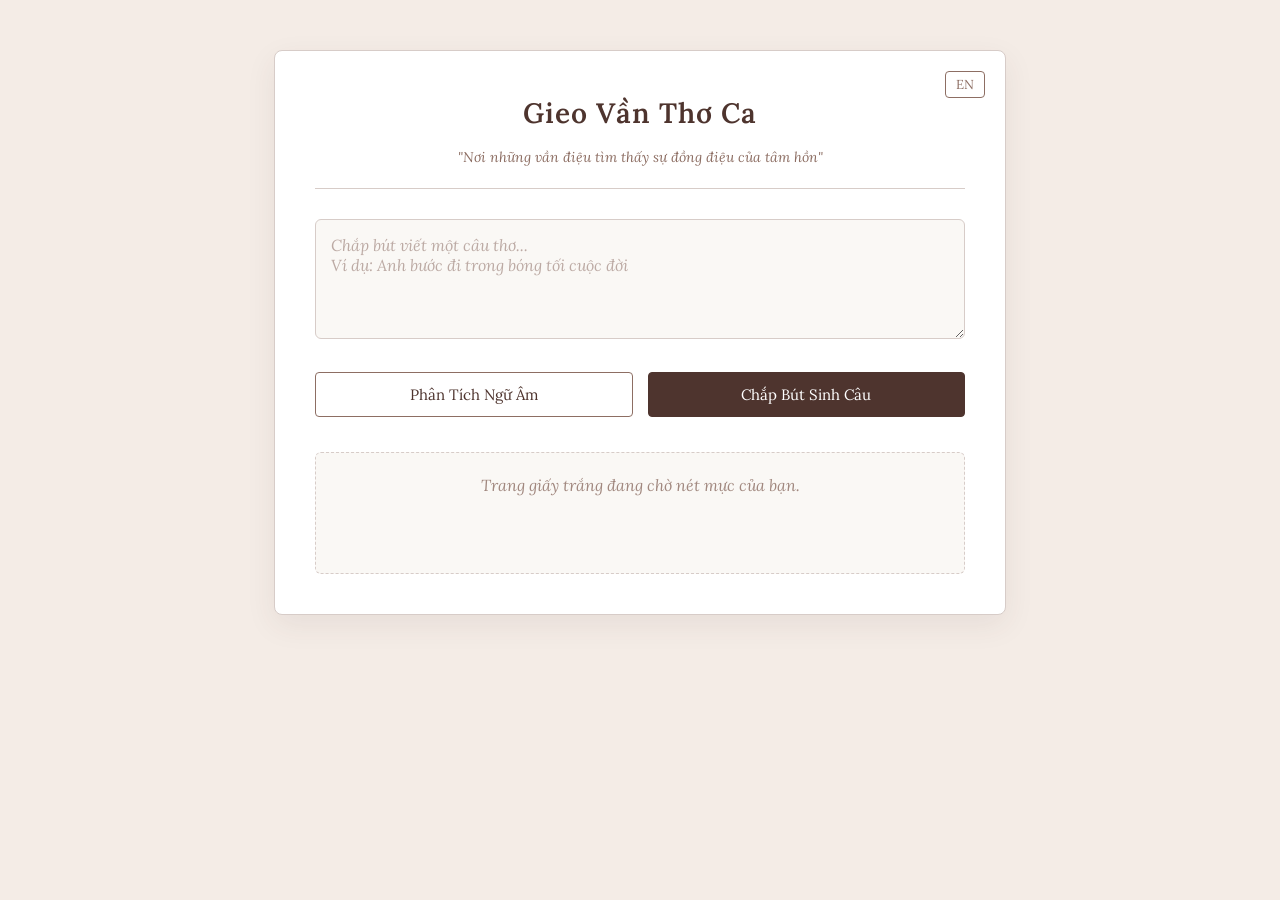
==== GieoVan/index.html @ aee2167a "New Project about Art, Poetry" ====
<!doctype html>
<html lang="vi">
  <head>
    <meta charset="UTF-8" />
    <meta name="viewport" content="width=device-width, initial-scale=1.0" />
    <title>Gieo Vần - Nàng Thơ</title>
    <link
      href="https://fonts.googleapis.com/css2?family=Lora:ital,wght@0,400;0,600;1,400&display=swap"
      rel="stylesheet"
    />
    <style>
      :root {
        --bg-paper: #f4ece6;
        --bg-card: #ffffff;
        --text-main: #4e342e;
        --text-muted: #8d6e63;
        --accent-color: #bcaaa4;
        --border-color: #d7ccc8;
      }

      body {
        background-color: var(--bg-paper);
        color: var(--text-main);
        font-family: "Lora", "Times New Roman", serif;
        display: flex;
        justify-content: center;
        padding: 50px 20px;
        margin: 0;
        line-height: 1.6;
      }

      .container {
        width: 100%;
        max-width: 650px;
        background: var(--bg-card);
        padding: 40px;
        border-radius: 8px;
        box-shadow: 0 10px 30px rgba(78, 52, 46, 0.08);
        border: 1px solid var(--border-color);
        position: relative; /* Để đặt nút language góc phải */
      }

      /* Nút chuyển đổi ngôn ngữ */
      .lang-toggle {
        position: absolute;
        top: 20px;
        right: 20px;
        background: transparent;
        border: 1px solid var(--text-muted);
        color: var(--text-muted);
        padding: 4px 10px;
        border-radius: 4px;
        cursor: pointer;
        font-family: "Lora", serif;
        font-size: 13px;
        transition: all 0.3s ease;
      }
      .lang-toggle:hover {
        background: var(--text-muted);
        color: #ffffff;
      }

      h1 {
        color: var(--text-main);
        text-align: center;
        font-size: 28px;
        font-weight: 600;
        letter-spacing: 1px;
        margin-top: 0;
        margin-bottom: 10px;
      }

      .subtitle {
        text-align: center;
        color: var(--text-muted);
        font-style: italic;
        margin-bottom: 30px;
        font-size: 14px;
        border-bottom: 1px solid var(--border-color);
        padding-bottom: 20px;
      }

      .input-group {
        margin-bottom: 25px;
      }

      textarea {
        width: 100%;
        height: 120px;
        background: #faf8f5;
        color: var(--text-main);
        border: 1px solid var(--border-color);
        border-radius: 6px;
        padding: 15px;
        font-size: 16px;
        font-family: "Lora", serif;
        resize: vertical;
        box-sizing: border-box;
        outline: none;
        transition: all 0.3s ease;
      }

      textarea:focus {
        border-color: var(--text-muted);
        background: #ffffff;
        box-shadow: 0 0 0 3px rgba(141, 110, 99, 0.1);
      }

      textarea::placeholder {
        color: #bcaaa4;
        font-style: italic;
      }

      .btn-group {
        display: flex;
        gap: 15px;
      }

      button.action-btn {
        flex: 1;
        background: #ffffff;
        color: var(--text-main);
        border: 1px solid var(--text-muted);
        border-radius: 4px;
        padding: 12px;
        font-size: 15px;
        font-family: "Lora", serif;
        cursor: pointer;
        transition: all 0.3s ease;
      }

      button.action-btn:hover {
        background: var(--text-muted);
        color: #ffffff;
      }

      button.btn-primary {
        background: var(--text-main);
        color: #ffffff;
        border-color: var(--text-main);
      }

      button.btn-primary:hover {
        background: #3e2723;
      }

      .output-box {
        margin-top: 35px;
        padding: 20px;
        background: #faf8f5;
        border-radius: 6px;
        border: 1px dashed var(--border-color);
        min-height: 80px;
      }

      .output-title {
        font-weight: 600;
        color: var(--text-main);
        margin-bottom: 15px;
        font-size: 18px;
        border-bottom: 1px dotted var(--border-color);
        padding-bottom: 8px;
        display: inline-block;
      }

      .result-item {
        margin-bottom: 12px;
        padding: 12px 15px;
        background: #ffffff;
        border-radius: 4px;
        border-left: 3px solid var(--text-muted);
        box-shadow: 0 2px 5px rgba(0, 0, 0, 0.02);
        font-size: 15.5px;
      }

      .highlight {
        color: #d84315;
        font-weight: 600;
      }

      .loading {
        display: none;
        text-align: center;
        color: var(--text-muted);
        font-style: italic;
        margin-top: 20px;
      }
    </style>
  </head>
  <body>
    <div class="container">
      <button class="lang-toggle" id="langBtn" onclick="toggleLanguage()">
        EN
      </button>

      <h1 id="ui-title">Gieo Vần Thơ Ca</h1>
      <div class="subtitle" id="ui-subtitle">
        "Nơi những vần điệu tìm thấy sự đồng điệu của tâm hồn"
      </div>

      <div class="input-group">
        <textarea
          id="lyricInput"
          placeholder="Chắp bút viết một câu thơ...&#10;Ví dụ: Anh bước đi trong bóng tối cuộc đời"
        ></textarea>
      </div>

      <div class="btn-group">
        <button
          class="action-btn"
          id="ui-btn-analyze"
          onclick="analyzeLyrics(event)"
        >
          Phân Tích Ngữ Âm
        </button>
        <button
          class="action-btn btn-primary"
          id="ui-btn-generate"
          onclick="generateLyrics(event)"
        >
          Chắp Bút Sinh Câu
        </button>
      </div>

      <div id="loadingIndicator" class="loading">
        Đang lắng nghe tiếng vọng từ hệ thống...
      </div>

      <div class="output-box" id="outputArea">
        <p
          id="ui-empty-out"
          style="
            color: #a1887f;
            font-style: italic;
            text-align: center;
            margin: 0;
          "
        >
          Trang giấy trắng đang chờ nét mực của bạn.
        </p>
      </div>
    </div>

    <script>
      const API_URL = "http://localhost:8000/api";
      let currentLang = "vi";

      // Từ điển Đa ngôn ngữ
      const i18n = {
        vi: {
          title: "Gieo Vần Thơ Ca",
          subtitle: '"Nơi những vần điệu tìm thấy sự đồng điệu của tâm hồn"',
          placeholder:
            "Chắp bút viết một câu thơ...\nVí dụ: Anh bước đi trong bóng tối cuộc đời",
          btnAnalyze: "Phân Tích Ngữ Âm",
          btnGenerate: "Chắp Bút Sinh Câu",
          loading: "Đang lắng nghe tiếng vọng từ hệ thống...",
          emptyOut: "Trang giấy trắng đang chờ nét mực của bạn.",
          alertEmpty: "Xin hãy để lại đôi dòng trước khi thực hiện!",
          lastWord: "Từ hạ bút",
          rhymeDet: "Vần bắt được",
          suggestVibe: "Gợi ý từ văn phong:",
          museReply: "Nàng thơ họa lại:",
          errConn: "Lỗi kết nối đứt đoạn. Xin kiểm tra lại Backend.",
          toggleText: "EN",
        },
        en: {
          title: "Poetry & Rhymes",
          subtitle: '"Where rhymes find the harmony of the soul"',
          placeholder:
            "Pen down a line of poetry...\nExample: Walking alone in the dark of night",
          btnAnalyze: "Analyze Phonetics",
          btnGenerate: "Generate Lines",
          loading: "Listening to the echoes of the system...",
          emptyOut: "A blank page awaits your ink.",
          alertEmpty: "Please leave a few lines before proceeding!",
          lastWord: "Last word",
          rhymeDet: "Detected rhyme",
          suggestVibe: "Stylistic suggestions:",
          museReply: "The muse replies:",
          errConn: "Connection lost. Please check the Backend.",
          toggleText: "VI",
        },
      };

      function toggleLanguage() {
        currentLang = currentLang === "vi" ? "en" : "vi";
        updateUI();
      }

      function updateUI() {
        const t = i18n[currentLang];

        document.getElementById("ui-title").innerText = t.title;
        document.getElementById("ui-subtitle").innerText = t.subtitle;
        document.getElementById("lyricInput").placeholder = t.placeholder;
        document.getElementById("ui-btn-analyze").innerText = t.btnAnalyze;
        document.getElementById("ui-btn-generate").innerText = t.btnGenerate;
        document.getElementById("loadingIndicator").innerText = t.loading;
        document.getElementById("langBtn").innerText = t.toggleText;

        // Trả lại trạng thái trống nếu đang không có kết quả
        const outputArea = document.getElementById("outputArea");
        if (
          outputArea.innerHTML.includes("ui-empty-out") ||
          outputArea.innerText.trim() === i18n["vi"].emptyOut ||
          outputArea.innerText.trim() === i18n["en"].emptyOut
        ) {
          outputArea.innerHTML = `<p id="ui-empty-out" style="color: #a1887f; font-style: italic; text-align: center; margin: 0;">${t.emptyOut}</p>`;
        } else {
          // Xóa output cũ khi đổi ngôn ngữ để tránh hiển thị song ngữ lộn xộn
          outputArea.innerHTML = `<p id="ui-empty-out" style="color: #a1887f; font-style: italic; text-align: center; margin: 0;">${t.emptyOut}</p>`;
        }
      }

      async function analyzeLyrics(event) {
        if (event) event.preventDefault();

        const text = document.getElementById("lyricInput").value;
        const t = i18n[currentLang];

        if (!text.trim()) return alert(t.alertEmpty);

        toggleLoading(true);
        try {
          const res = await fetch(`${API_URL}/analyze-and-suggest`, {
            method: "POST",
            headers: { "Content-Type": "application/json" },
            body: JSON.stringify({
              text: text,
              mood: "all",
              lang: currentLang,
            }),
          });
          const data = await res.json();

          let html = `<p>${t.lastWord}: <span class="highlight">${data.analysis.last_word}</span> | ${t.rhymeDet}: <span class="highlight">${data.analysis.detected_rhyme}</span></p>`;
          html += `<div class="output-title">${t.suggestVibe}</div>`;
          data.contextual_suggestions.forEach((item) => {
            html += `<div class="result-item">${item.text}</div>`;
          });

          document.getElementById("outputArea").innerHTML = html;
        } catch (err) {
          document.getElementById("outputArea").innerHTML =
            `<p style="color: #d84315; text-align: center;">${t.errConn}</p>`;
        }
        toggleLoading(false);
      }

      async function generateLyrics(event) {
        if (event) event.preventDefault();

        const text = document.getElementById("lyricInput").value;
        const t = i18n[currentLang];

        if (!text.trim()) return alert(t.alertEmpty);

        toggleLoading(true);
        try {
          const res = await fetch(`${API_URL}/generate-next-lines`, {
            method: "POST",
            headers: { "Content-Type": "application/json" },
            body: JSON.stringify({
              text: text,
              mood: "melancholic",
              count: 3,
              lang: currentLang,
            }),
          });
          const data = await res.json();

          let html = `<div class="output-title">${t.museReply}</div>`;
          data.suggestions.forEach((line) => {
            html += `<div class="result-item">${line}</div>`;
          });

          document.getElementById("outputArea").innerHTML = html;
        } catch (err) {
          document.getElementById("outputArea").innerHTML =
            `<p style="color: #d84315; text-align: center;">${t.errConn}</p>`;
        }
        toggleLoading(false);
      }

      function toggleLoading(show) {
        document.getElementById("loadingIndicator").style.display = show
          ? "block"
          : "none";
      }
    </script>
  </body>
</html>
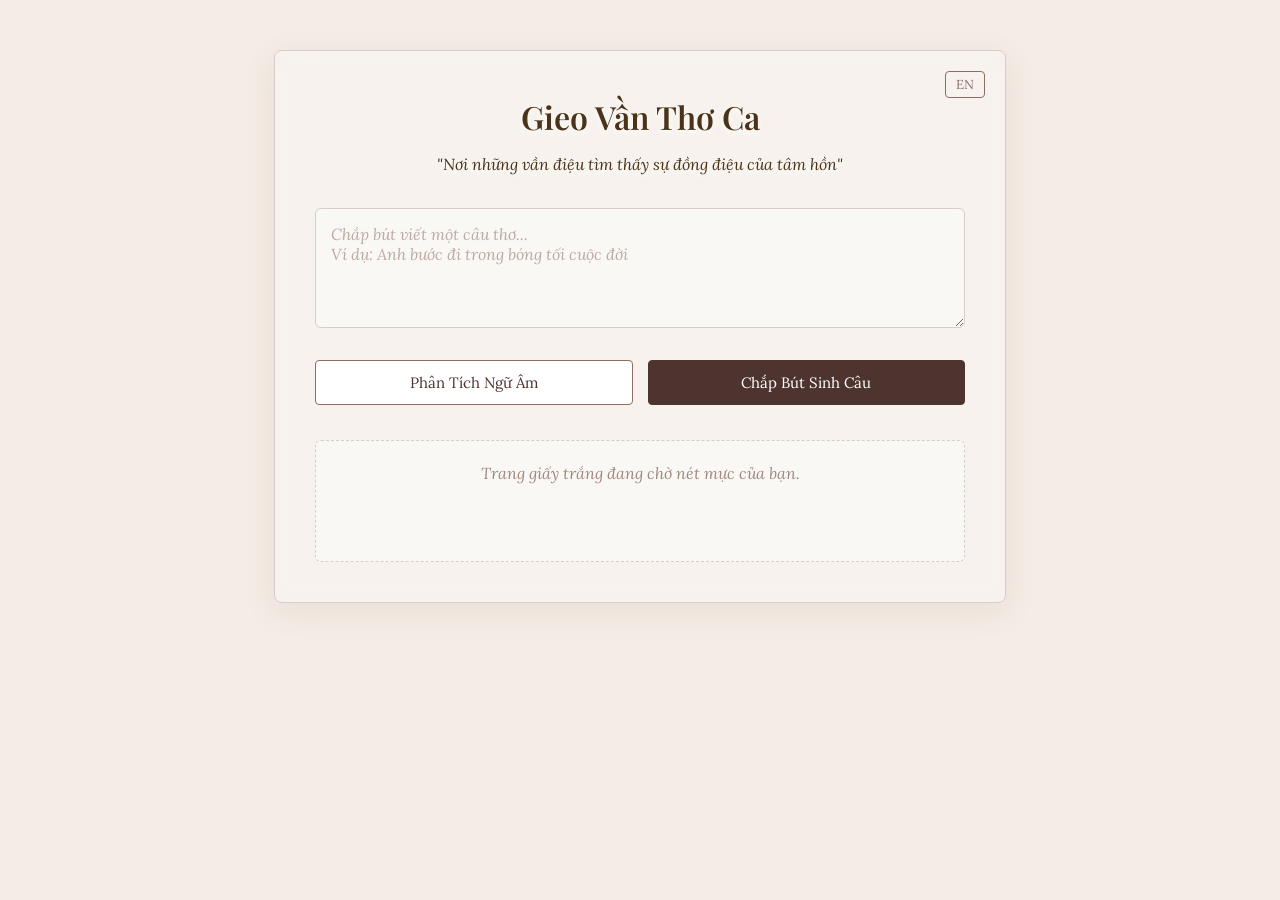
==== commit 327b284c: "Change UX/UI" ====
--- a/GieoVan/index.html
+++ b/GieoVan/index.html
@@ -3,189 +3,13 @@
   <head>
     <meta charset="UTF-8" />
     <meta name="viewport" content="width=device-width, initial-scale=1.0" />
-    <title>Gieo Vần - Nàng Thơ</title>
+    <title>Gieo Vần - Thơ Ca</title>
+    <link rel="icon" type="image/png" href="logo.png?v=3" />
     <link
       href="https://fonts.googleapis.com/css2?family=Lora:ital,wght@0,400;0,600;1,400&display=swap"
       rel="stylesheet"
     />
-    <style>
-      :root {
-        --bg-paper: #f4ece6;
-        --bg-card: #ffffff;
-        --text-main: #4e342e;
-        --text-muted: #8d6e63;
-        --accent-color: #bcaaa4;
-        --border-color: #d7ccc8;
-      }
-
-      body {
-        background-color: var(--bg-paper);
-        color: var(--text-main);
-        font-family: "Lora", "Times New Roman", serif;
-        display: flex;
-        justify-content: center;
-        padding: 50px 20px;
-        margin: 0;
-        line-height: 1.6;
-      }
-
-      .container {
-        width: 100%;
-        max-width: 650px;
-        background: var(--bg-card);
-        padding: 40px;
-        border-radius: 8px;
-        box-shadow: 0 10px 30px rgba(78, 52, 46, 0.08);
-        border: 1px solid var(--border-color);
-        position: relative; /* Để đặt nút language góc phải */
-      }
-
-      /* Nút chuyển đổi ngôn ngữ */
-      .lang-toggle {
-        position: absolute;
-        top: 20px;
-        right: 20px;
-        background: transparent;
-        border: 1px solid var(--text-muted);
-        color: var(--text-muted);
-        padding: 4px 10px;
-        border-radius: 4px;
-        cursor: pointer;
-        font-family: "Lora", serif;
-        font-size: 13px;
-        transition: all 0.3s ease;
-      }
-      .lang-toggle:hover {
-        background: var(--text-muted);
-        color: #ffffff;
-      }
-
-      h1 {
-        color: var(--text-main);
-        text-align: center;
-        font-size: 28px;
-        font-weight: 600;
-        letter-spacing: 1px;
-        margin-top: 0;
-        margin-bottom: 10px;
-      }
-
-      .subtitle {
-        text-align: center;
-        color: var(--text-muted);
-        font-style: italic;
-        margin-bottom: 30px;
-        font-size: 14px;
-        border-bottom: 1px solid var(--border-color);
-        padding-bottom: 20px;
-      }
-
-      .input-group {
-        margin-bottom: 25px;
-      }
-
-      textarea {
-        width: 100%;
-        height: 120px;
-        background: #faf8f5;
-        color: var(--text-main);
-        border: 1px solid var(--border-color);
-        border-radius: 6px;
-        padding: 15px;
-        font-size: 16px;
-        font-family: "Lora", serif;
-        resize: vertical;
-        box-sizing: border-box;
-        outline: none;
-        transition: all 0.3s ease;
-      }
-
-      textarea:focus {
-        border-color: var(--text-muted);
-        background: #ffffff;
-        box-shadow: 0 0 0 3px rgba(141, 110, 99, 0.1);
-      }
-
-      textarea::placeholder {
-        color: #bcaaa4;
-        font-style: italic;
-      }
-
-      .btn-group {
-        display: flex;
-        gap: 15px;
-      }
-
-      button.action-btn {
-        flex: 1;
-        background: #ffffff;
-        color: var(--text-main);
-        border: 1px solid var(--text-muted);
-        border-radius: 4px;
-        padding: 12px;
-        font-size: 15px;
-        font-family: "Lora", serif;
-        cursor: pointer;
-        transition: all 0.3s ease;
-      }
-
-      button.action-btn:hover {
-        background: var(--text-muted);
-        color: #ffffff;
-      }
-
-      button.btn-primary {
-        background: var(--text-main);
-        color: #ffffff;
-        border-color: var(--text-main);
-      }
-
-      button.btn-primary:hover {
-        background: #3e2723;
-      }
-
-      .output-box {
-        margin-top: 35px;
-        padding: 20px;
-        background: #faf8f5;
-        border-radius: 6px;
-        border: 1px dashed var(--border-color);
-        min-height: 80px;
-      }
-
-      .output-title {
-        font-weight: 600;
-        color: var(--text-main);
-        margin-bottom: 15px;
-        font-size: 18px;
-        border-bottom: 1px dotted var(--border-color);
-        padding-bottom: 8px;
-        display: inline-block;
-      }
-
-      .result-item {
-        margin-bottom: 12px;
-        padding: 12px 15px;
-        background: #ffffff;
-        border-radius: 4px;
-        border-left: 3px solid var(--text-muted);
-        box-shadow: 0 2px 5px rgba(0, 0, 0, 0.02);
-        font-size: 15.5px;
-      }
-
-      .highlight {
-        color: #d84315;
-        font-weight: 600;
-      }
-
-      .loading {
-        display: none;
-        text-align: center;
-        color: var(--text-muted);
-        font-style: italic;
-        margin-top: 20px;
-      }
-    </style>
+    <link rel="stylesheet" href="style.css" />
   </head>
   <body>
     <div class="container">
@@ -193,10 +17,15 @@
         EN
       </button>
 
-      <h1 id="ui-title">Gieo Vần Thơ Ca</h1>
-      <div class="subtitle" id="ui-subtitle">
-        "Nơi những vần điệu tìm thấy sự đồng điệu của tâm hồn"
-      </div>
+      <header class="hero-banner">
+        <div class="banner-overlay"></div>
+        <div class="banner-content">
+          <h1 id="ui-title" class="banner-title">Gieo Vần Thơ Ca</h1>
+          <p id="ui-subtitle" class="banner-tagline">
+            "Nơi những vần điệu tìm thấy sự đồng điệu của tâm hồn"
+          </p>
+        </div>
+      </header>
 
       <div class="input-group">
         <textarea
@@ -260,7 +89,7 @@
           lastWord: "Từ hạ bút",
           rhymeDet: "Vần bắt được",
           suggestVibe: "Gợi ý từ văn phong:",
-          museReply: "Nàng thơ họa lại:",
+          museReply: "Nhà thơ đáp lại:",
           errConn: "Lỗi kết nối đứt đoạn. Xin kiểm tra lại Backend.",
           toggleText: "EN",
         },
@@ -326,6 +155,7 @@
           const res = await fetch(`${API_URL}/analyze-and-suggest`, {
             method: "POST",
             headers: { "Content-Type": "application/json" },
+            body: JSON.stringify({ text: text, mood: "all" }),
             body: JSON.stringify({
               text: text,
               mood: "all",
@@ -361,6 +191,7 @@
           const res = await fetch(`${API_URL}/generate-next-lines`, {
             method: "POST",
             headers: { "Content-Type": "application/json" },
+            body: JSON.stringify({ text: text, mood: "melancholic", count: 3 }),
             body: JSON.stringify({
               text: text,
               mood: "melancholic",
--- a/GieoVan/style.css
+++ b/GieoVan/style.css
@@ -0,0 +1,199 @@
+@import url("https://fonts.googleapis.com/css2?family=Playfair+Display:ital,wght@0,400..900;1,400..900&family=Lora:ital,wght@0,400..700;1,400..700&family=Inter:wght@400;500;600&display=swap");
+
+:root {
+  --bg-paper: #f4ece6;
+  --bg-card: #ffffff;
+  --text-main: #4e342e;
+  --text-muted: #8d6e63;
+  --accent-color: #bcaaa4;
+  --border-color: #d7ccc8;
+}
+
+body {
+  background-color: var(--bg-paper);
+  background-image: url("banner.png");
+  background-size: cover;
+  background-position: center;
+  background-attachment: fixed;
+  background-repeat: no-repeat;
+  color: var(--text-main);
+  font-family: "Lora", "Inter", sans-serif;
+  display: flex;
+  justify-content: center;
+  padding: 50px 20px;
+  margin: 0;
+  line-height: 1.6;
+}
+
+.container {
+  width: 100%;
+  max-width: 650px;
+  background: rgba(247, 244, 239, 0.85);
+  backdrop-filter: blur(8px);
+  padding: 40px;
+  border-radius: 8px;
+  box-shadow: 0 8px 32px rgba(139, 94, 60, 0.1);
+  border: 1px solid var(--border-color);
+  position: relative;
+}
+
+/* Nút chuyển đổi ngôn ngữ */
+.lang-toggle {
+  position: absolute;
+  top: 20px;
+  right: 20px;
+  background: transparent;
+  border: 1px solid var(--text-muted);
+  color: var(--text-muted);
+  padding: 4px 10px;
+  border-radius: 4px;
+  cursor: pointer;
+  font-family: "Lora", "Inter", sans-serif;
+  font-size: 13px;
+  transition: all 0.3s ease;
+}
+
+.lang-toggle:hover {
+  background: var(--text-muted);
+  color: #ffffff;
+}
+
+.hero-banner {
+  position: relative;
+  width: 100%;
+  margin-bottom: 30px;
+}
+
+.banner-overlay {
+  display: none;
+}
+
+.banner-content {
+  position: relative;
+  z-index: 2;
+  text-align: center;
+}
+
+.banner-title {
+  font-family: "Playfair Display", serif;
+  color: #4a3319;
+  font-size: 32px;
+  font-weight: 600;
+  margin: 0 0 10px 0;
+  text-shadow: 0 2px 4px rgba(255, 255, 255, 0.8);
+}
+
+.banner-tagline {
+  font-family: "Lora", "Inter", sans-serif;
+  color: #4a3319;
+  font-style: italic;
+  font-size: 16px;
+  margin: 0;
+  text-shadow: 0 2px 4px rgba(255, 255, 255, 0.8);
+}
+
+.input-group {
+  margin-bottom: 25px;
+}
+
+textarea {
+  width: 100%;
+  height: 120px;
+  background: #faf8f5;
+  color: var(--text-main);
+  border: 1px solid var(--border-color);
+  border-radius: 6px;
+  padding: 15px;
+  font-size: 16px;
+  font-family: "Lora", "Inter", sans-serif;
+  resize: vertical;
+  box-sizing: border-box;
+  outline: none;
+  transition: all 0.3s ease;
+}
+
+textarea:focus {
+  border-color: var(--text-muted);
+  background: #ffffff;
+  box-shadow: 0 0 0 3px rgba(141, 110, 99, 0.1);
+}
+
+textarea::placeholder {
+  color: #bcaaa4;
+  font-style: italic;
+}
+
+.btn-group {
+  display: flex;
+  gap: 15px;
+}
+
+button.action-btn {
+  flex: 1;
+  background: #ffffff;
+  color: var(--text-main);
+  border: 1px solid var(--text-muted);
+  border-radius: 4px;
+  padding: 12px;
+  font-size: 15px;
+  font-family: "Lora", "Inter", sans-serif;
+  cursor: pointer;
+  transition: all 0.3s ease;
+}
+
+button.action-btn:hover {
+  background: var(--text-muted);
+  color: #ffffff;
+}
+
+button.btn-primary {
+  background: var(--text-main);
+  color: #ffffff;
+  border-color: var(--text-main);
+}
+
+button.btn-primary:hover {
+  background: #3e2723;
+}
+
+.output-box {
+  margin-top: 35px;
+  padding: 20px;
+  background: #faf8f5;
+  border-radius: 6px;
+  border: 1px dashed var(--border-color);
+  min-height: 80px;
+}
+
+.output-title {
+  font-weight: 600;
+  color: var(--text-main);
+  margin-bottom: 15px;
+  font-size: 18px;
+  border-bottom: 1px dotted var(--border-color);
+  padding-bottom: 8px;
+  display: inline-block;
+}
+
+.result-item {
+  margin-bottom: 12px;
+  padding: 12px 15px;
+  background: #ffffff;
+  border-radius: 4px;
+  border-left: 3px solid var(--text-muted);
+  box-shadow: 0 2px 5px rgba(0, 0, 0, 0.02);
+  font-size: 15.5px;
+}
+
+.highlight {
+  color: #d84315;
+  font-weight: 600;
+}
+
+.loading {
+  display: none;
+  text-align: center;
+  color: var(--text-muted);
+  font-style: italic;
+  margin-top: 20px;
+}
